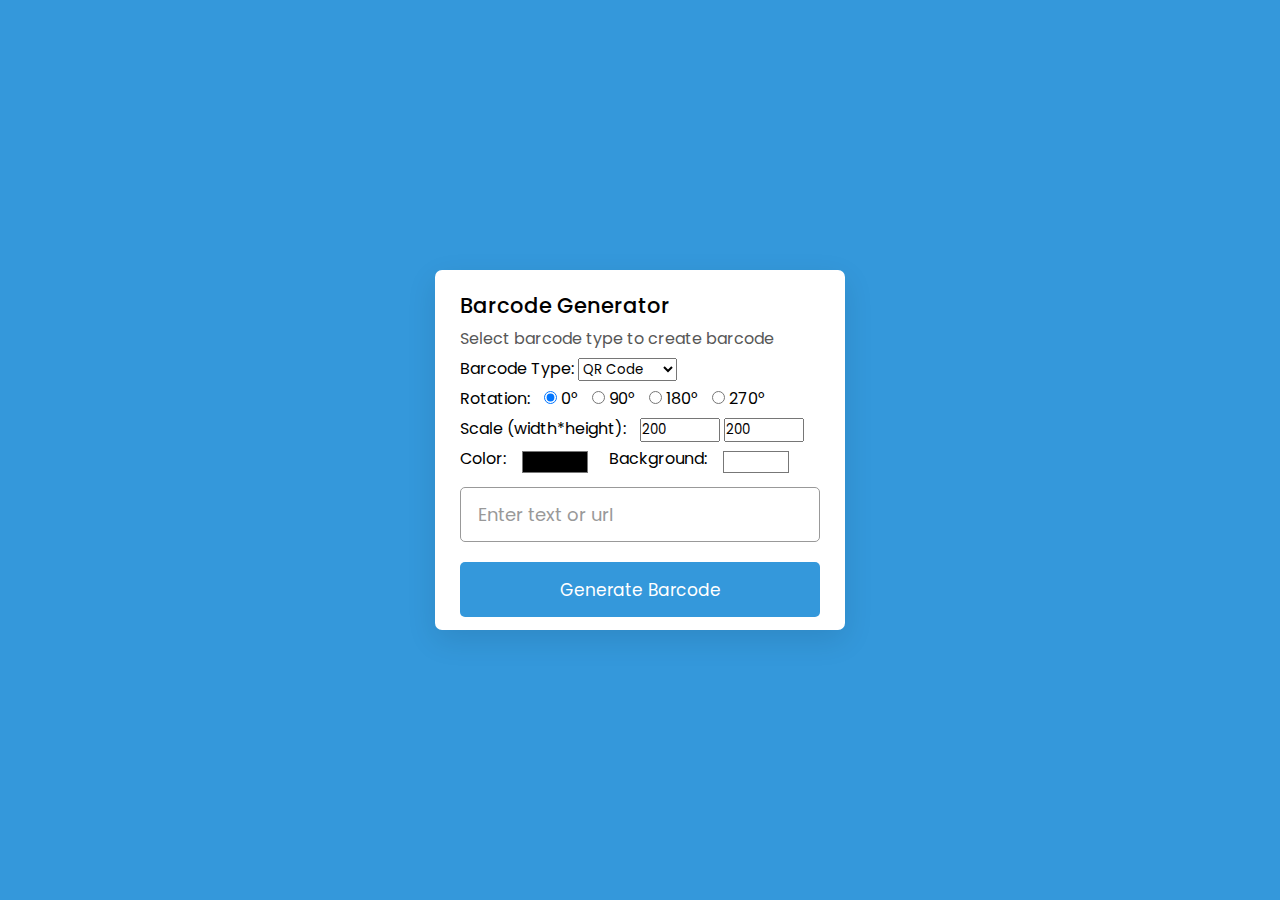
==== index.html @ 02d22a8e "Coloring and Downloading function completed" ====
<!DOCTYPE html>
<!-- Coding By CodingNepal - youtube.com/codingnepal -->
<html lang="en" dir="ltr">
  <head>
    <meta charset="utf-8">  
    <script src="https://cdn.jsdelivr.net/npm/jsbarcode@3.11.5/dist/JsBarcode.all.min.js"></script>
    <script src="https://github.com/eligrey/canvas-toBlob.js/blob/master/canvas-toBlob.js"></script>
    <title>Barcode Generator</title>
    <link rel="stylesheet" href="style.css">
    <meta name="viewport" content="width=device-width, initial-scale=1.0">
  </head>
  <body>
    <div class="wrapper">
      <header>
        <h1>Barcode Generator</h1>
        <p>Select barcode type to create barcode</p>
      </header>
      <div class="selectbox">
        <label for="barcode">Barcode Type:</label>
        <select id="barcode" name="barcode">
          <optgroup label="2-dimension barcode">
            <option value="qrcode"selected>QR Code</option>
          </optgroup>
          <optgroup label="1-dimension barcode">
            <option value="code128">Code128</option>
            <option value="code39">Code39</option>
            <option value="ean13">EAN-13</option>
            <option value="upc">UPC</option>
          </optgroup>
        </select>
      </div>
      <div class="rotatebox">
        <label for="rotatebox">Rotation:</label>
          <input type="radio" name="degree" id="zero" value="0" checked="checked">
          <label for="zero">0°</label>
          <input type="radio" name="degree" id="ninty" value="90">
          <label for="ninty">90°</label>
          <input type="radio" name="degree" id="eighteen" value="180">
          <label for="eighteen">180°</label>
          <input type="radio" name="degree" id="twentyseven" value="270">
          <label for="twentyseven">270°</label>
      </div>
      <div class="scalebox">
        <label for="scalebox">Scale (width*height):</label>
        <input type="text" id="sc_width" name="sc_width" value="200" size="4">
        <input type="text" id="sc_height" name="sc_height" value="200" size="4">
      </div>
      <div class="color-picker">
        <label for="color-picker">Color:</label>
        <input type="color" id="color_pk">
        <label for="bgcolor_pk">Background:</label>
        <input type="color" id="bgcolor_pk" value="#FFFFFF">
      </div>
      <div class="form">
        <input type="text" spellcheck="false" placeholder="Enter text or url">
        <button>Generate Barcode</button>
      </div>
      <div class="barcode">
        <img src="" alt="barcode">
      </div>
      <div class="downloader">
        <p id="download_sentence" style="display: none;">Download the barcode image as: </p>
        <a href="#" id="download-png" style="display: none;">PNG</a>
        <span id="download_span1" style="display: none;">, </span>
        <a href="#" id="download-jpeg" style="display: none;">JPEG</a>
      </div>
    </div>

    <script src="script.js"></script>

  </body>
</html>
---- style.css ----
/* Import Google Font - Poppins */
@import url('https://fonts.googleapis.com/css2?family=Poppins:wght@400;500;600;700&display=swap');
*{
  margin: 0;
  padding: 0;
  box-sizing: border-box;
  font-family: 'Poppins', sans-serif;
}
body{
  display: flex;
  padding: 0 10px;
  min-height: 100vh;
  align-items: center;
  background: #3498DB;
  justify-content: center;
}
::selection{
  color: #fff;
  background: #3498DB;
}
.wrapper{
  height: 360px;
  width: 410px;
  background: #fff;
  border-radius: 7px;
  padding: 20px 25px 0;
  transition: height 0.2s ease;
  box-shadow: 0 10px 30px rgba(0,0,0,0.1);
}
.wrapper.active{
  height: auto;
  width: auto;
}
header h1{
  font-size: 21px;
  font-weight: 500;
}
header p{
  margin-top: 5px;
  color: #575757;
  font-size: 16px;
}
.selectbox{
  margin-top: 5px;
  font-size: 16px;
}
.rotatebox{
  margin-top: 5px;
}
.rotatebox label{
  margin-right: 10px;
}
.scalebox{
  margin-top: 5px;
}
.scalebox label{
  margin-right: 10px;
}
.color-picker label{
  margin-right: 10px;
}
.color-picker input{
  vertical-align: middle;
  margin-right: 15px;
  margin-top: 5px;
}
.wrapper .form{
  margin: 10px 0 25px;
}
.form :where(input, button){
  width: 100%;
  height: 55px;
  border: none;
  outline: none;
  border-radius: 5px;
  transition: 0.1s ease;
}
.form input{
  font-size: 18px;
  padding: 0 17px;
  border: 1px solid #999;
}
.form input:focus{
  box-shadow: 0 3px 6px rgba(0,0,0,0.13);
}
.form input::placeholder{
  color: #999;
}
.form button{
  color: #fff;
  cursor: pointer;
  margin-top: 20px;
  font-size: 17px;
  background: #3498DB;
}
.barcode{
  opacity: 0;
  display: flex;
  padding: 33px 0;
  border-radius: 5px;
  align-items: center;
  pointer-events: none;
  justify-content: center;
  border: 1px solid #ccc;
}
.wrapper.active .barcode{
  opacity: 1;
  pointer-events: auto;
  transition: opacity 0.5s 0.05s ease;
}
.barcode img{
  width: 170px;
}
.downloader p{
  margin-right: 5px;
}

@media (max-width: 430px){
  .wrapper{
    height: 255px;
    padding: 16px 20px;
  }
  .wrapper.active{
    height: auto;
    width: auto;
  }
  header p{
    color: #696969;
  }
  .form :where(input, button){
    height: 52px;
  }
  .barcode img{
    width: 160px;
  }  
}

/*------ color_pk------*/
#color_pk {
  -webkit-appearance: none;
  -moz-appearance: none;
  appearance: none;
  width: 70px;
  height: 30px;
  background-color: transparent;
  border: none;
  cursor: pointer;
}
#color_pk::-moz-color-swatch {
  border-radius: 15px;
  border: none;
}

#bgcolor_pk {
  -webkit-appearance: none;
  -moz-appearance: none;
  appearance: none;
  width: 70px;
  height: 30px;
  background-color: transparent;
  border: none;
  cursor: pointer;
}
#bgcolor_pk::-moz-color-swatch {
  border-radius: 15px;
  border: none;
}
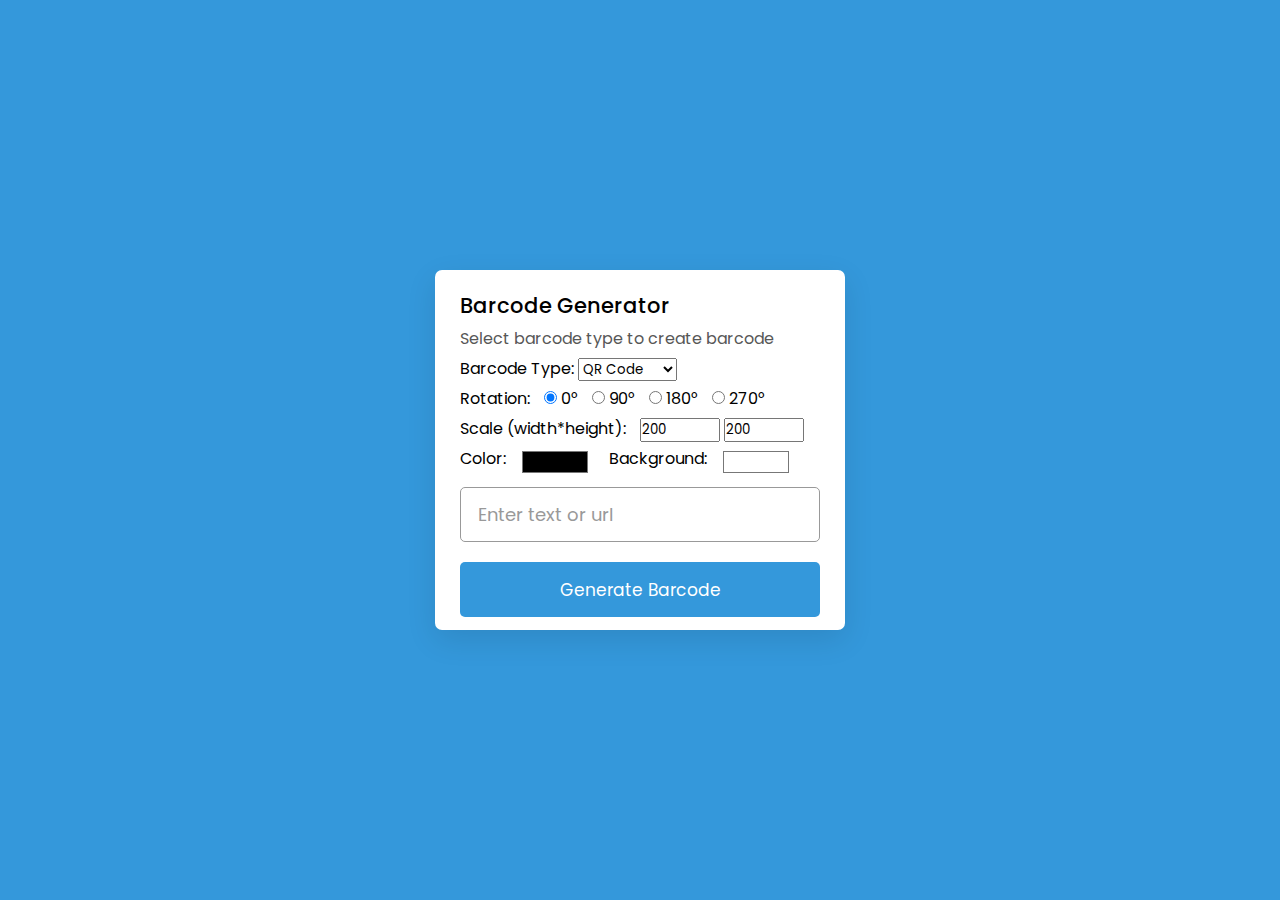
==== commit 55943dbe: "Update DrawCode for UPC" ====
--- a/index.html
+++ b/index.html
@@ -5,6 +5,11 @@
     <meta charset="utf-8">  
     <script src="https://cdn.jsdelivr.net/npm/jsbarcode@3.11.5/dist/JsBarcode.all.min.js"></script>
     <script src="https://github.com/eligrey/canvas-toBlob.js/blob/master/canvas-toBlob.js"></script>
+    <script src="ean13.js"></script>
+    <script src="upc.js"></script>
+    <script src="code39.js"></script>
+    <script src="code128.js"></script>
+    <script src="drawcode.js"></script>
     <title>Barcode Generator</title>
     <link rel="stylesheet" href="style.css">
     <meta name="viewport" content="width=device-width, initial-scale=1.0">
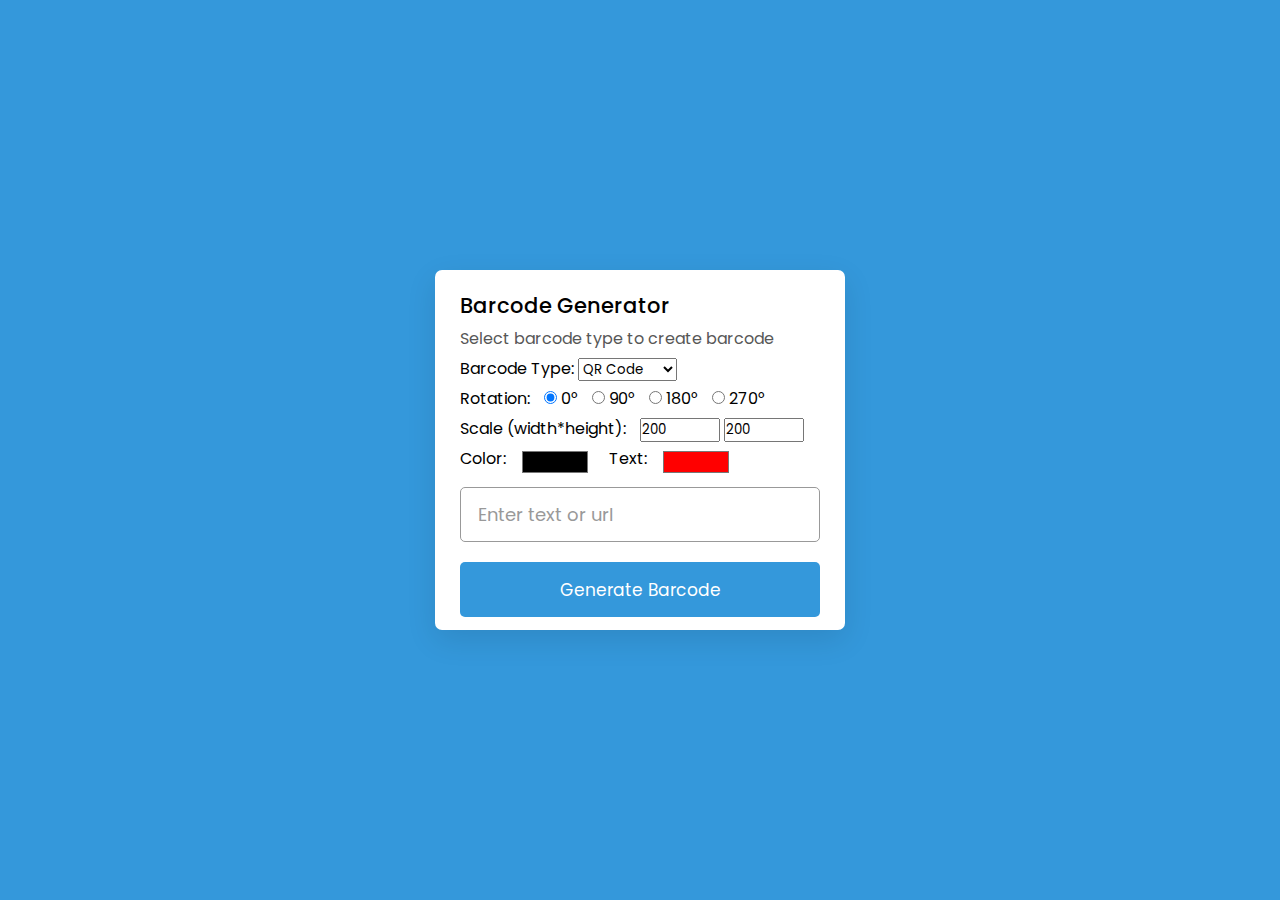
==== commit 36ffda93: "1D Barcode Coloring Completed" ====
--- a/index.html
+++ b/index.html
@@ -53,8 +53,8 @@
       <div class="color-picker">
         <label for="color-picker">Color:</label>
         <input type="color" id="color_pk">
-        <label for="bgcolor_pk">Background:</label>
-        <input type="color" id="bgcolor_pk" value="#FFFFFF">
+        <label for="textcolor_pk">Text:</label>
+        <input type="color" id="textcolor_pk" value="#FF0000">
       </div>
       <div class="form">
         <input type="text" spellcheck="false" placeholder="Enter text or url">
--- a/style.css
+++ b/style.css
@@ -151,7 +151,7 @@
   border: none;
 }
 
-#bgcolor_pk {
+#textcolor_pk {
   -webkit-appearance: none;
   -moz-appearance: none;
   appearance: none;
@@ -161,7 +161,7 @@
   border: none;
   cursor: pointer;
 }
-#bgcolor_pk::-moz-color-swatch {
+#textcolor_pk::-moz-color-swatch {
   border-radius: 15px;
   border: none;
 }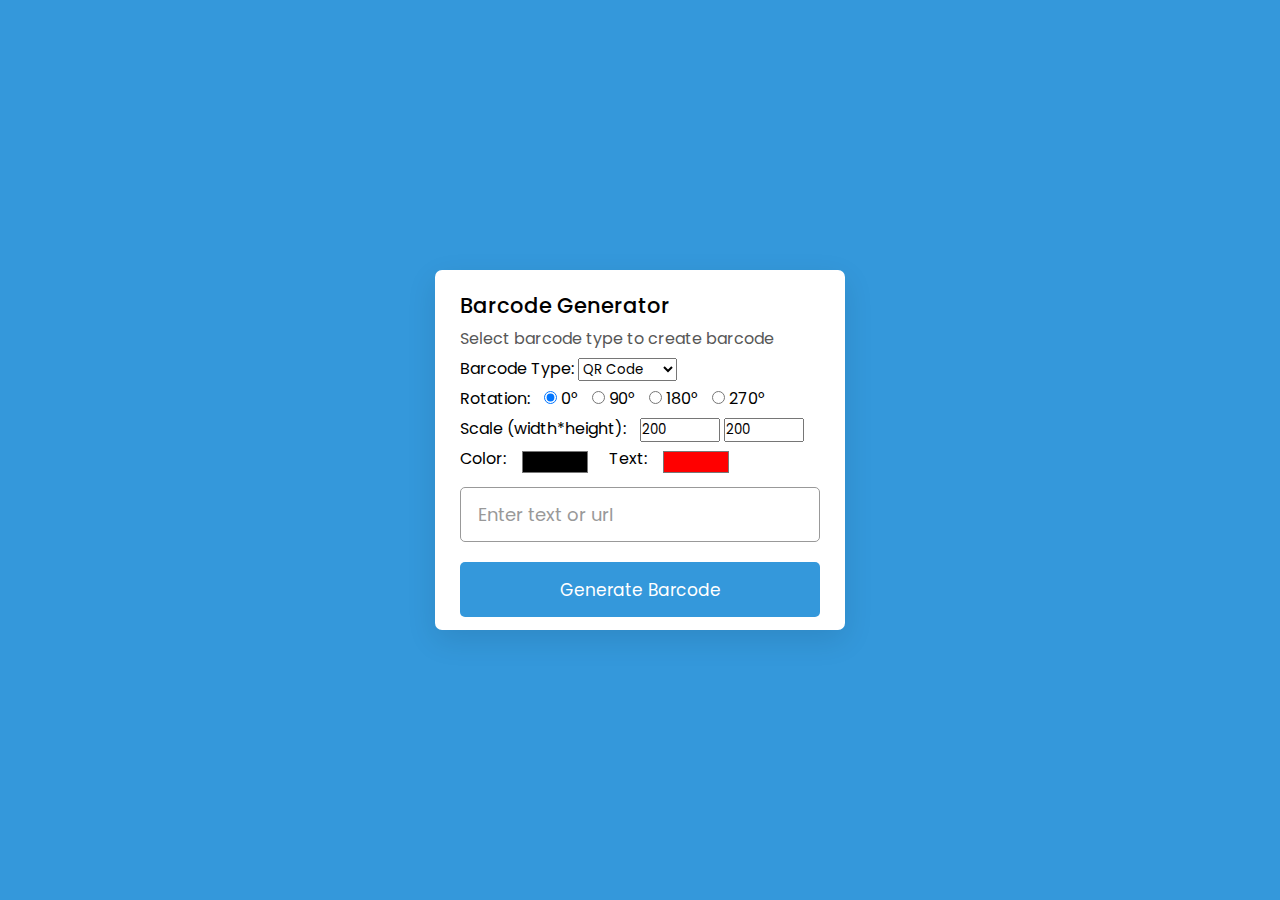
==== commit 42842899: "changed position" ====
--- a/index.html
+++ b/index.html
@@ -10,6 +10,7 @@
     <script src="code39.js"></script>
     <script src="code128.js"></script>
     <script src="drawcode.js"></script>
+    <script src="qrcode.js"></script>
     <title>Barcode Generator</title>
     <link rel="stylesheet" href="style.css">
     <meta name="viewport" content="width=device-width, initial-scale=1.0">
@@ -22,7 +23,7 @@
       </header>
       <div class="selectbox">
         <label for="barcode">Barcode Type:</label>
-        <select id="barcode" name="barcode">
+        <select id="barcode" name="barcode" onchange="formplaceholder()">
           <optgroup label="2-dimension barcode">
             <option value="qrcode"selected>QR Code</option>
           </optgroup>
@@ -57,11 +58,8 @@
         <input type="color" id="textcolor_pk" value="#FF0000">
       </div>
       <div class="form">
-        <input type="text" spellcheck="false" placeholder="Enter text or url">
+        <input type="text" id="form_text" spellcheck="false" placeholder="Enter text or url">
         <button>Generate Barcode</button>
-      </div>
-      <div class="barcode">
-        <img src="" alt="barcode">
       </div>
       <div class="downloader">
         <p id="download_sentence" style="display: none;">Download the barcode image as: </p>
@@ -69,6 +67,10 @@
         <span id="download_span1" style="display: none;">, </span>
         <a href="#" id="download-jpeg" style="display: none;">JPEG</a>
       </div>
+      <div class="barcode">
+        <img src="" alt="barcode">
+      </div>
+      
     </div>
 
     <script src="script.js"></script>
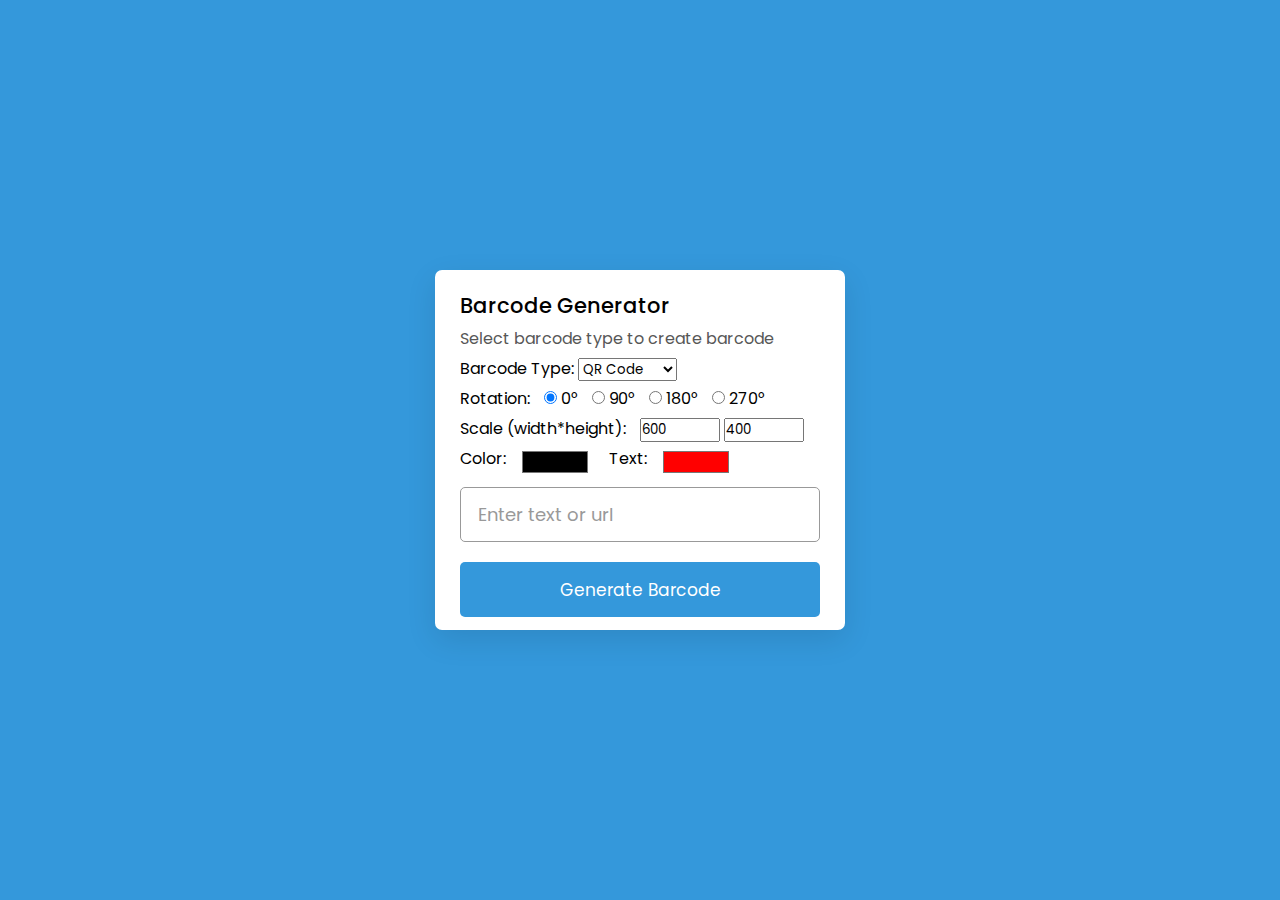
==== commit b960d964: "Scaling Default" ====
--- a/index.html
+++ b/index.html
@@ -48,8 +48,8 @@
       </div>
       <div class="scalebox">
         <label for="scalebox">Scale (width*height):</label>
-        <input type="text" id="sc_width" name="sc_width" value="200" size="4">
-        <input type="text" id="sc_height" name="sc_height" value="200" size="4">
+        <input type="text" id="sc_width" name="sc_width" value="600" size="4">
+        <input type="text" id="sc_height" name="sc_height" value="400" size="4">
       </div>
       <div class="color-picker">
         <label for="color-picker">Color:</label>
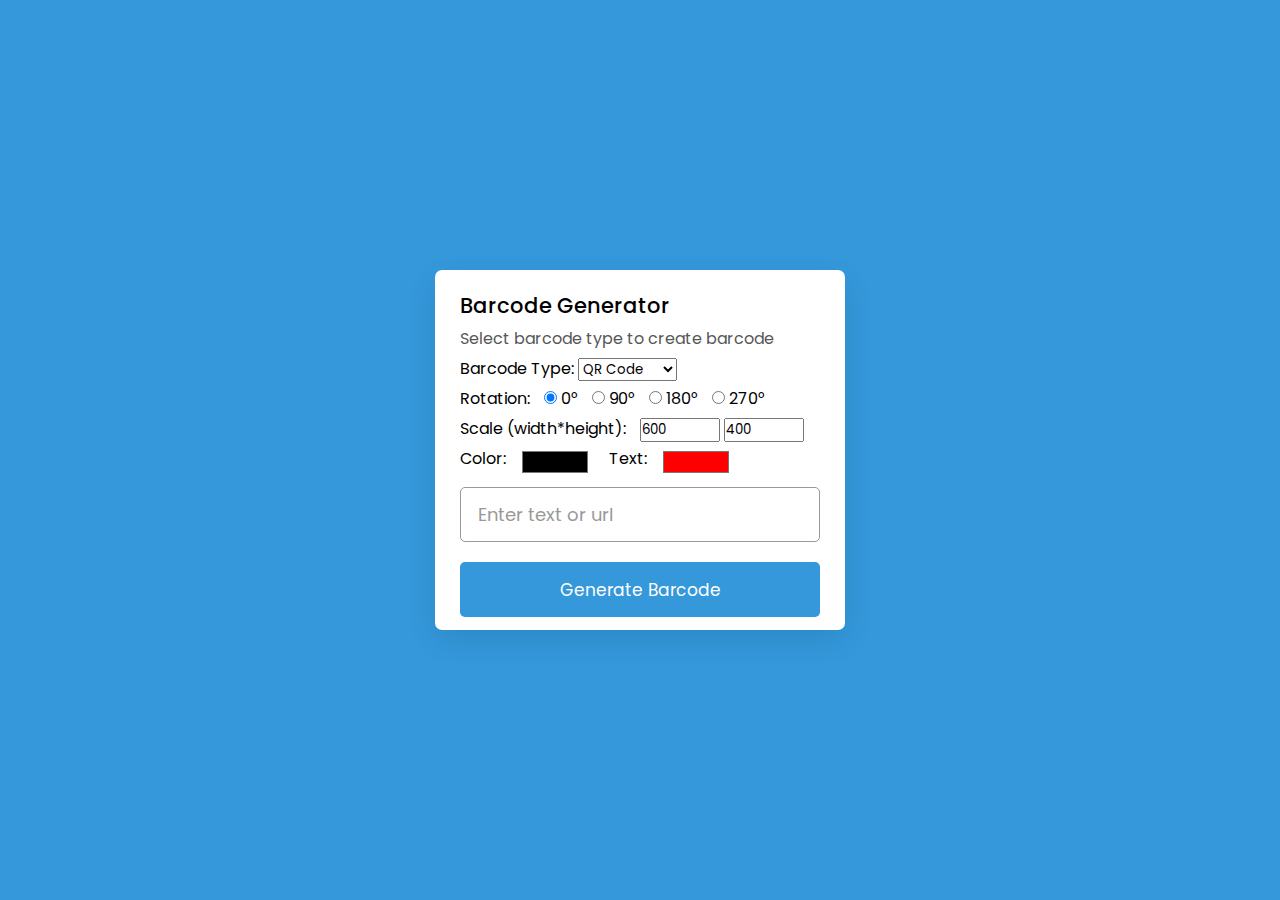
==== commit 45f8db8e: "Comment Deleted" ====
--- a/index.html
+++ b/index.html
@@ -1,10 +1,7 @@
 <!DOCTYPE html>
-<!-- Coding By CodingNepal - youtube.com/codingnepal -->
 <html lang="en" dir="ltr">
   <head>
     <meta charset="utf-8">  
-    <script src="https://cdn.jsdelivr.net/npm/jsbarcode@3.11.5/dist/JsBarcode.all.min.js"></script>
-    <script src="https://github.com/eligrey/canvas-toBlob.js/blob/master/canvas-toBlob.js"></script>
     <script src="ean13.js"></script>
     <script src="upc.js"></script>
     <script src="code39.js"></script>
